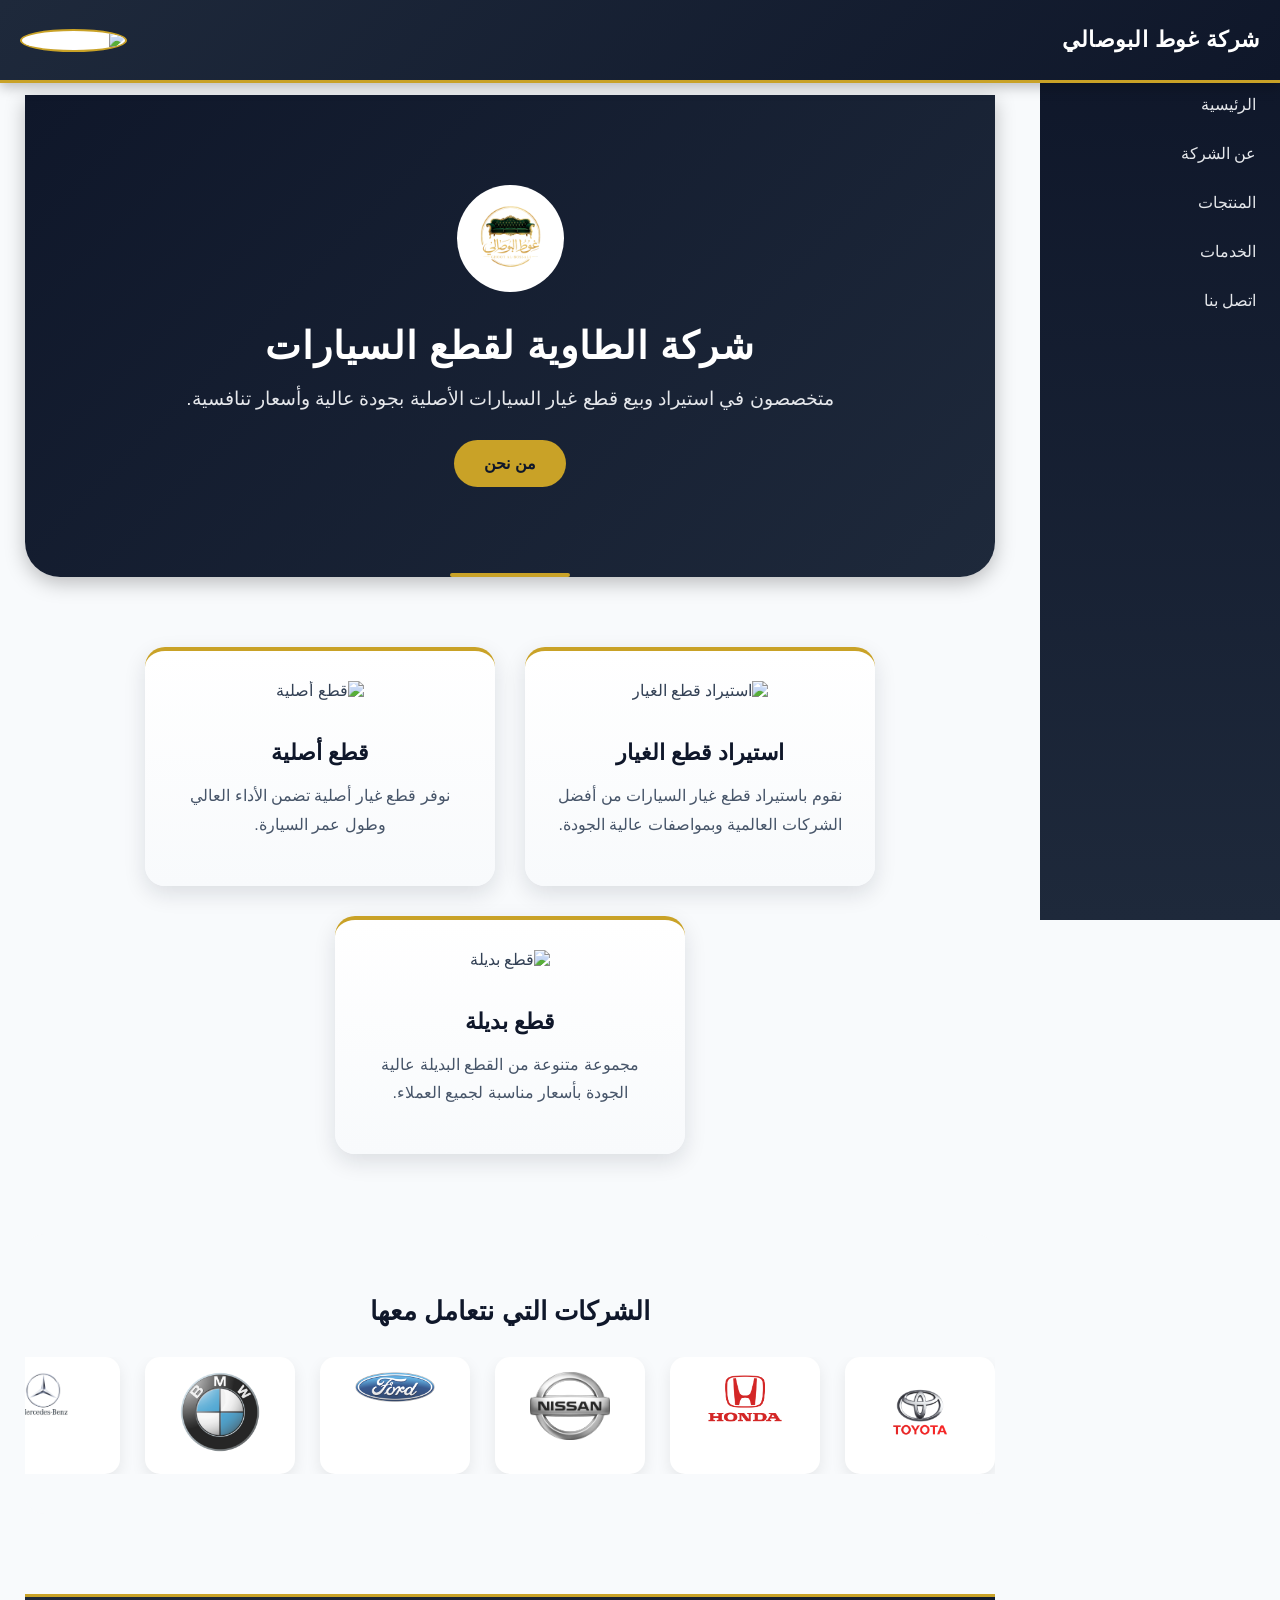
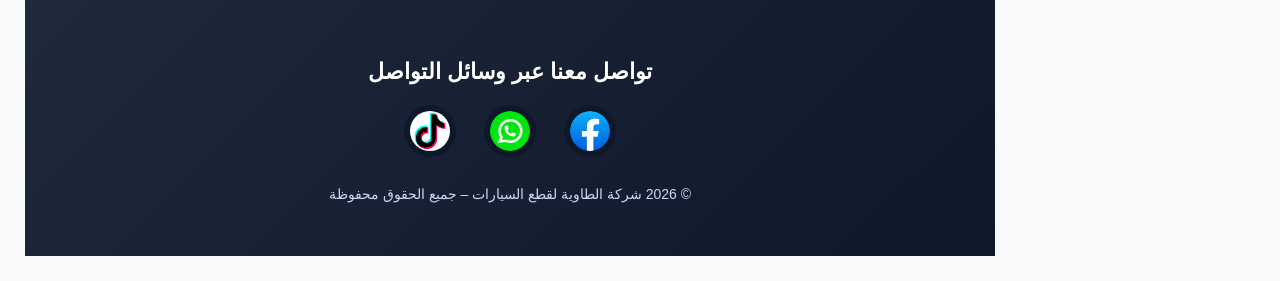
==== index.html @ a3eb8c00 "16" ====
<!DOCTYPE html>
<html lang="ar" dir="rtl">
<head>
  <meta charset="UTF-8">

  <meta name="viewport" content="width=device-width, initial-scale=1.0">

  <title>الرئيسية | شركة الطاوية لقطع السيارات</title>

  <meta name="description" content="شركة الطاوية متخصصة في استيراد وبيع قطع غيار السيارات الأصلية وبجودة عالية وأسعار منافسة في ليبيا.">

  <meta name="keywords" content="الطاوية, قطع سيارات, قطع غيار, استيراد قطع غيار, قطع أصلية, سيارات, ليبيا">

  <meta name="author" content="محمد">

  <link rel="icon" type="image/png" href="images/logo.png">

  <!-- Open Graph -->
  <meta property="og:title" content="شركة الطاوية لقطع السيارات">
  <meta property="og:description" content="شركة الطاوية لاستيراد وبيع قطع غيار السيارات في ليبيا.">
  <meta property="og:image" content="images/logo.png">
  <meta property="og:url" content="https://mateamohammed019-cloud.github.io/Al-Tawiya/">
  <meta property="og:type" content="website">

  <link rel="stylesheet" href="style.css">

  <style>
    /* ===== القسم الترحيبي ===== */
    .hero {
      background: linear-gradient(135deg, #0f172a, #1e293b);
      color: white;
      text-align: center;
      padding: 90px 20px;
      border-radius: 0 0 35px 35px;
      box-shadow: 0 6px 20px rgba(0,0,0,0.25);
      position: relative;
    }

    .hero::after {
      content: "";
      position: absolute;
      bottom: 0;
      left: 50%;
      transform: translateX(-50%);
      width: 120px;
      height: 4px;
      background: #c9a227;
      border-radius: 2px;
    }

    .hero img {
      width: 95px;
      height: 95px;
      margin-bottom: 18px;
      background: white;
      border-radius: 50%;
      padding: 6px;
    }

    .hero h1 {
      font-size: 38px;
      margin: 10px 0;
      font-weight: bold;
      letter-spacing: 1px;
    }

    .hero p {
      font-size: 19px;
      margin-bottom: 30px;
      color: #e5e7eb;
    }

    .hero button {
      background: #c9a227;
      color: #0f172a;
      border: none;
      padding: 14px 30px;
      font-size: 16px;
      border-radius: 30px;
      cursor: pointer;
      font-weight: bold;
      transition: 0.3s;
    }

    .hero button:hover {
      background: #eab308;
      transform: scale(1.07);
    }

    /* ===== الخدمات ===== */
    .services {
      display: flex;
      justify-content: center;
      gap: 30px;
      flex-wrap: wrap;
      margin: 70px auto;
      max-width: 1100px;
    }

    .service-card {
      background: linear-gradient(180deg, #ffffff, #f8fafc);
      border-radius: 20px;
      box-shadow: 0 8px 22px rgba(15,23,42,0.12);
      padding: 30px 25px;
      width: 300px;
      text-align: center;
      transition: 0.35s;
      border-top: 4px solid #c9a227;
    }

    .service-card:hover {
      transform: translateY(-10px);
      box-shadow: 0 14px 32px rgba(15,23,42,0.2);
    }

    .service-card img {
      width: 65px;
      height: 65px;
      margin-bottom: 18px;
    }

    .service-card h3 {
      color: #0f172a;
      margin-bottom: 12px;
      font-size: 22px;
    }

    .service-card p {
      color: #475569;
      font-size: 16px;
      line-height: 1.8;
    }

    /* ===== بانر التواصل ===== */
    .contact-banner {
      background: linear-gradient(135deg, #1e293b, #0f172a);
      color: white;
      text-align: center;
      padding: 40px 20px;
      margin-top: 80px;
      border-top: 3px solid #c9a227;
    }

    .contact-banner h3 {
      margin-bottom: 20px;
      font-size: 22px;
    }

    .social-links a {
      margin: 0 12px;
      display: inline-block;
    }

    .social-links img {
      width: 40px;
      height: 40px;
      border-radius: 50%;
      background: #0f172a;
      padding: 6px;
      transition: 0.3s;
    }

    .social-links img:hover {
      background: #c9a227;
      transform: scale(1.15);
    }

    .contact-banner p {
      margin-top: 25px;
      font-size: 14px;
      color: #cbd5f5;
    }
  /* ===== الشركات (حركة تلقائية بدون تكرار) ===== */
.brands {
  text-align: center;
  margin-top: 80px;
  padding: 40px 0;
  background: #f8fafc;
  border-radius: 20px;
  overflow: hidden;
}

.brands h2 {
  font-size: 26px;
  color: #0f172a;
  margin-bottom: 30px;
}

/* الحاوية */
.brands-slider {
  width: 100%;
  overflow: hidden;
  position: relative;
}

/* المسار */
.brands-track {
  display: flex;
  gap: 25px;
  width: max-content;
  animation: scrollBrands 10s linear infinite;
}

/* الكروت */
.brand-card {
  background: white;
  padding: 15px;
  border-radius: 15px;
  box-shadow: 0 6px 15px rgba(0,0,0,0.08);
  min-width: 120px;
  transition: 0.3s;
}

/* الصورة */
.brand-card img {
  width: 80px;
  height: auto;
  opacity: 0.85;
  transition: 0.3s;
}

/* تأثير hover */
.brand-card:hover {
  transform: translateY(-5px);
  box-shadow: 0 12px 25px rgba(0,0,0,0.15);
}

.brand-card:hover img {
  opacity: 1;
  transform: scale(1.1);
}

/* الحركة */
@keyframes scrollBrands {
  0% {
    transform: translateX(100%);
  }
  100% {
    transform: translateX(-100%);
  }
}

/* إيقاف الحركة عند المرور (اختياري) */
.brands-track:hover {
  animation-play-state: paused;
}
  </style>
</head>

<body>

  <div id="navbar"></div>
  <div id="sidebar-container"></div>

  <div class="content">

    <!-- الترحيب -->
    <section class="hero">
      <img src="images/logo.png" alt="شعار شركة الطاوية">
      <h1>شركة الطاوية لقطع السيارات</h1>
      <p>متخصصون في استيراد وبيع قطع غيار السيارات الأصلية بجودة عالية وأسعار تنافسية.</p>
      <button onclick="window.location.href='pages/cotactus.html'">
        من نحن
      </button>
    </section>

    <!-- الخدمات -->
    <section class="services">

      <div class="service-card">
        <img src="images/1.png" alt="استيراد قطع الغيار">
        <h3>استيراد قطع الغيار</h3>
        <p>نقوم باستيراد قطع غيار السيارات من أفضل الشركات العالمية وبمواصفات عالية الجودة.</p>
      </div>

      <div class="service-card">
        <img src="images/2.png" alt="قطع أصلية">
        <h3>قطع أصلية</h3>
        <p>نوفر قطع غيار أصلية تضمن الأداء العالي وطول عمر السيارة.</p>
      </div>

      <div class="service-card">
        <img src="images/3.png" alt="قطع بديلة">
        <h3>قطع بديلة</h3>
        <p>مجموعة متنوعة من القطع البديلة عالية الجودة بأسعار مناسبة لجميع العملاء.</p>
      </div>

    </section>
<section class="brands">
  <h2>الشركات التي نتعامل معها</h2>

  <div class="brands-slider">
    <div class="brands-track">
      <div class="brand-card"><img src="images/toyota.png" alt="Toyota"></div>
      <div class="brand-card"><img src="images/honda.png" alt="Honda"></div>
      <div class="brand-card"><img src="images/nissan.png" alt="Nissan"></div>
      <div class="brand-card"><img src="images/ford.png" alt="Ford"></div>
      <div class="brand-card"><img src="images/bmw.png" alt="BMW"></div>
      <div class="brand-card"><img src="images/mercedes.png" alt="Mercedes"></div>
      <div class="brand-card"><img src="images/Hyundai.png" alt="Hyundai"></div>
      <div class="brand-card"><img src="images/Mitsubishi.png" alt="Mitsubishi"></div>
      <div class="brand-card"><img src="images/Chevrolet.png" alt="Chevrolet"></div>
      <div class="brand-card"><img src="images/Kia.png" alt="Kia"></div>
      <div class="brand-card"><img src="images/audi.png" alt="Audi"></div>
      <div class="brand-card"><img src="images/mazda.png" alt="Mazda"></div>
      <div class="brand-card"><img src="images/lexus.png" alt="Lexus"></div>
      <div class="brand-card"><img src="images/infiniti.png" alt="Infiniti"></div>
      <div class="brand-card"><img src="images/volvo.png" alt="Volvo"></div>

    </div>
  </div>
</section>
    <!-- التواصل -->
    <section class="contact-banner">
      <h3>تواصل معنا عبر وسائل التواصل</h3>

      <div class="social-links">
        <a href="#" target="_blank">
          <img src="images/facebook.png" alt="Facebook">
        </a>
        <a href="#" target="_blank">
          <img src="images/whatsapp.webp" alt="WhatsApp">
        </a>
        <a href="#" target="_blank">
          <img src="images/tiktok.png" alt="TikTok">
        </a>
      </div>

      <p>© 2026 شركة الطاوية لقطع السيارات – جميع الحقوق محفوظة</p>
    </section>

  </div>

  <script src="script.js"></script>
</body>
</html>
---- style.css ----
body {
    margin: 0;
    font-family: "Tajawal", sans-serif;
    background-color: #f8fafc;
    color: #334155;
}

/* ===== الشريط العلوي ===== */
.d1 {
    display: flex;
    align-items: center;
    justify-content: space-between;
    background: linear-gradient(135deg, #1e293b, #0f172a);
    color: white;
    padding: 10px 20px;
    position: fixed;
    top: 0;
    right: 0;
    left: 0;
    height: 60px;
    z-index: 1002;
    box-shadow: 0 4px 12px rgba(0,0,0,0.25);
    border-bottom: 3px solid #c9a227;
}

.d1 button {
    background: none;
    border: none;
    color: #facc15;
    font-size: 26px;
    cursor: pointer;
    display: none;
}

.h1 {
    margin: 0;
    font-size: 22px;
    font-weight: bold;
    letter-spacing: 0.5px;
}

/* ===== شعار الشركة ===== */
#im1 {
    width: 48px;
    height: 48px;
    border-radius: 50%;
    border: 2px solid #c9a227;
    background: white;
}

/* ===== القائمة الجانبية ===== */
.sidebar {
    position: fixed;
    top: 60px;
    right: 0;
    width: 240px;
    height: calc(100% - 60px);
    background: linear-gradient(180deg, #0f172a, #1e293b);
    color: white;
    padding-top: 20px;
    transition: transform 0.3s ease;
    z-index: 1001;
    overflow-y: auto;
}

.close-btn {
    position: absolute;
    top: 10px;
    left: 10px;
    font-size: 28px;
    background: none;
    border: none;
    color: #facc15;
    cursor: pointer;
    display: none;
}

.sidebar a {
    display: block;
    padding: 15px 20px;
    color: #e5e7eb;
    text-decoration: none;
    font-size: 16px;
    border-right: 4px solid transparent;
    transition: 0.3s;
}

.sidebar a:hover {
    background-color: rgba(255,255,255,0.08);
    border-right: 4px solid #c9a227;
    color: #ffffff;
}

/* ===== المحتوى ===== */
.content {
    margin-top: 70px;
    margin-right: 260px;
    padding: 25px;
}

/* ===== الخلفية الشفافة ===== */
.overlay {
    display: none;
    position: fixed;
    top: 0;
    right: 0;
    width: 100%;
    height: 100%;
    background: rgba(15,23,42,0.55);
    z-index: 1000;
}

/* ===== الهاتف ===== */
@media (max-width: 768px) {
    .sidebar {
        transform: translateX(100%);
        top: 0;
        height: 100%;
        padding-top: 80px;
    }

    .sidebar.show {
        transform: translateX(0);
    }

    .d1 button {
        display: block;
    }

    .content {
        margin-right: 0;
    }

    .overlay.show {
        display: block;
    }

    .close-btn {
        display: block;
    }
}
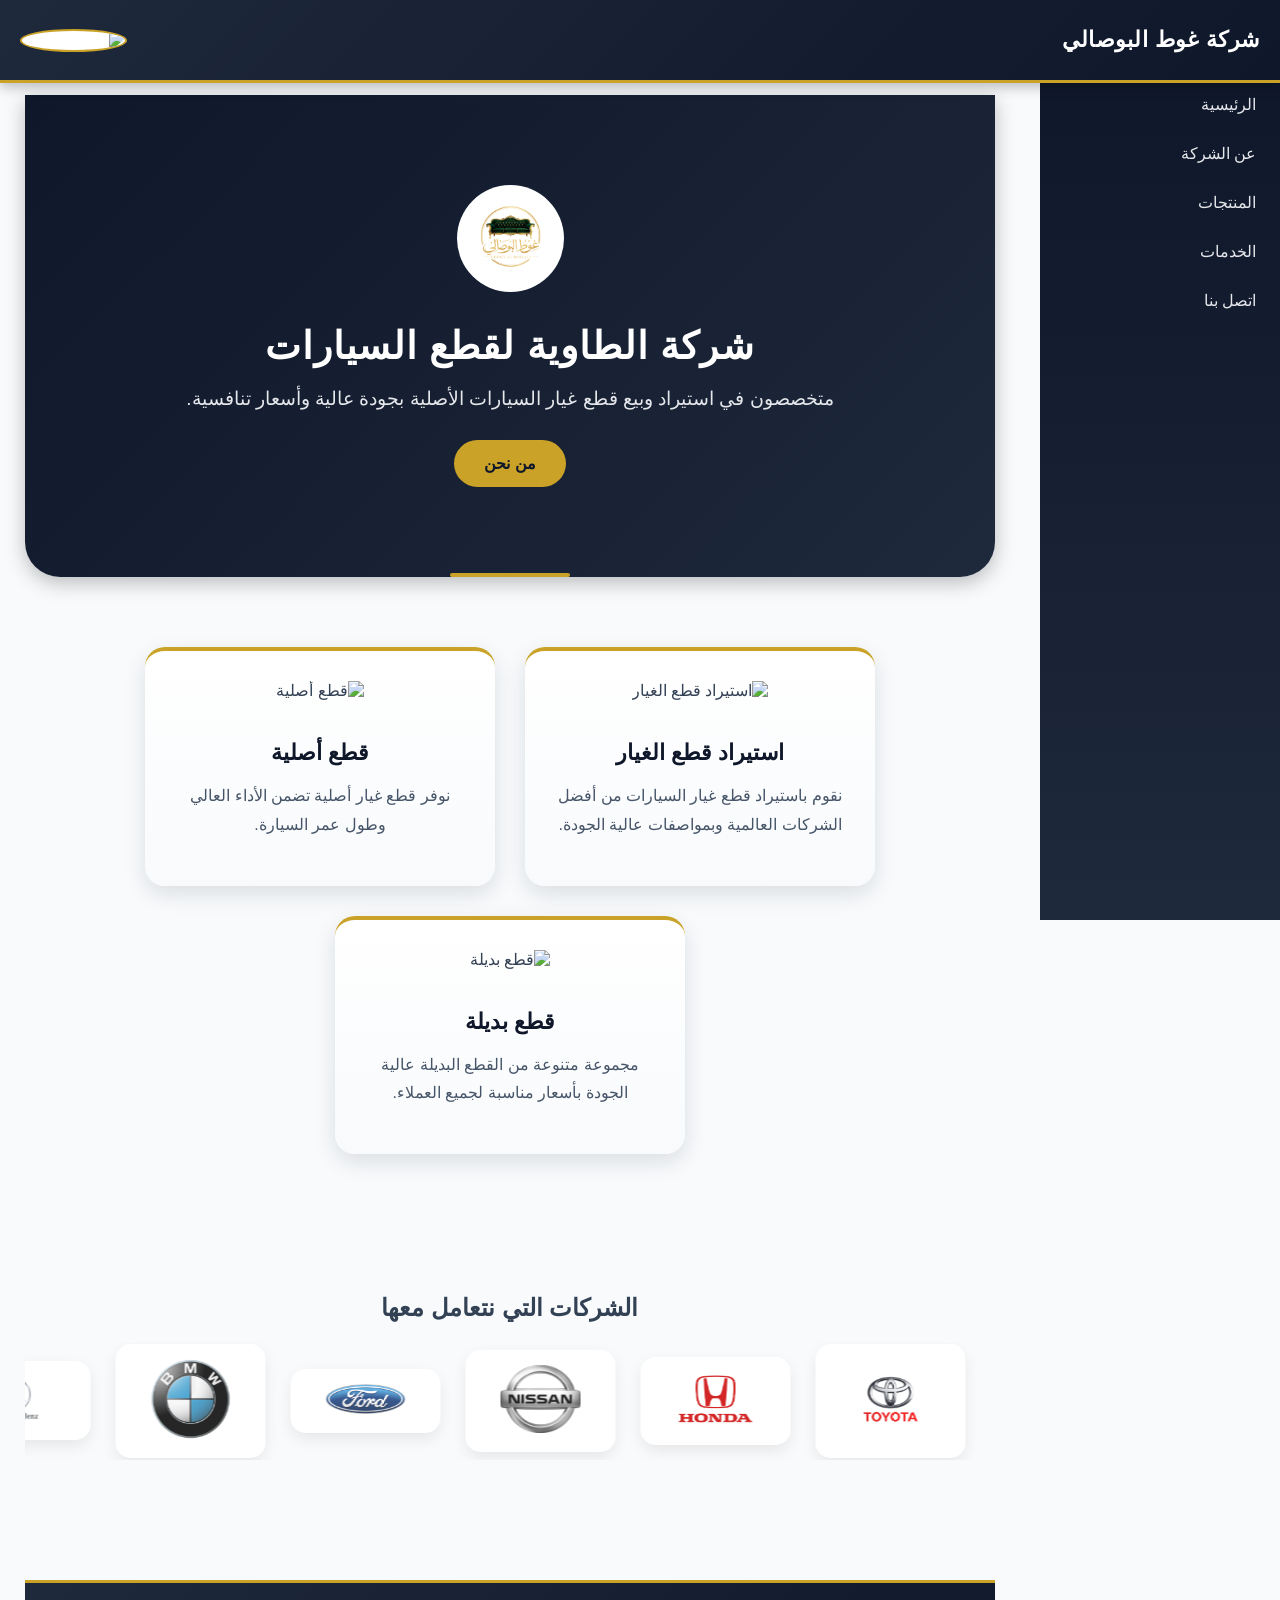
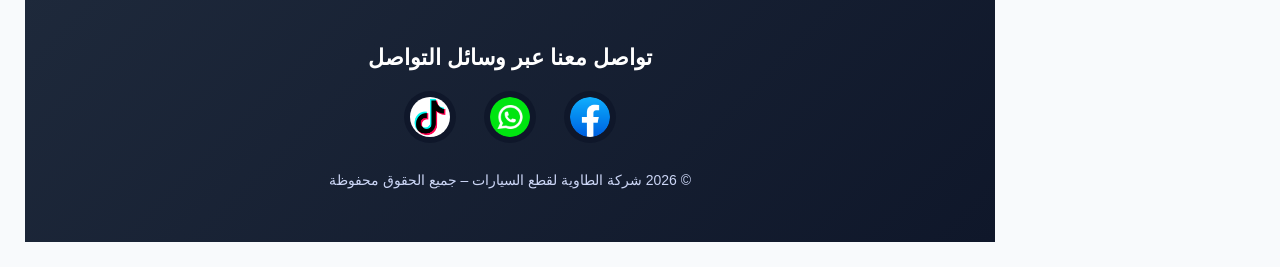
==== commit 4a8c5bbf: "19" ====
--- a/index.html
+++ b/index.html
@@ -170,7 +170,7 @@
       font-size: 14px;
       color: #cbd5f5;
     }
-  /* ===== الشركات (حركة تلقائية بدون تكرار) ===== */
+ /* ===== الشركات (حركة سلسة بدون فراغ) ===== */
 .brands {
   text-align: center;
   margin-top: 80px;
@@ -180,69 +180,35 @@
   overflow: hidden;
 }
 
-.brands h2 {
-  font-size: 26px;
-  color: #0f172a;
-  margin-bottom: 30px;
-}
-
-/* الحاوية */
 .brands-slider {
+  overflow: hidden;
   width: 100%;
-  overflow: hidden;
-  position: relative;
-}
-
-/* المسار */
+}
+
 .brands-track {
   display: flex;
   gap: 25px;
-  width: max-content;
-  animation: scrollBrands 10s linear infinite;
-}
-
-/* الكروت */
+  align-items: center;
+  will-change: transform;
+}
+
 .brand-card {
   background: white;
   padding: 15px;
   border-radius: 15px;
   box-shadow: 0 6px 15px rgba(0,0,0,0.08);
   min-width: 120px;
-  transition: 0.3s;
-}
-
-/* الصورة */
+}
+
 .brand-card img {
   width: 80px;
-  height: auto;
   opacity: 0.85;
   transition: 0.3s;
-}
-
-/* تأثير hover */
-.brand-card:hover {
-  transform: translateY(-5px);
-  box-shadow: 0 12px 25px rgba(0,0,0,0.15);
 }
 
 .brand-card:hover img {
   opacity: 1;
   transform: scale(1.1);
-}
-
-/* الحركة */
-@keyframes scrollBrands {
-  0% {
-    transform: translateX(100%);
-  }
-  100% {
-    transform: translateX(-100%);
-  }
-}
-
-/* إيقاف الحركة عند المرور (اختياري) */
-.brands-track:hover {
-  animation-play-state: paused;
 }
   </style>
 </head>
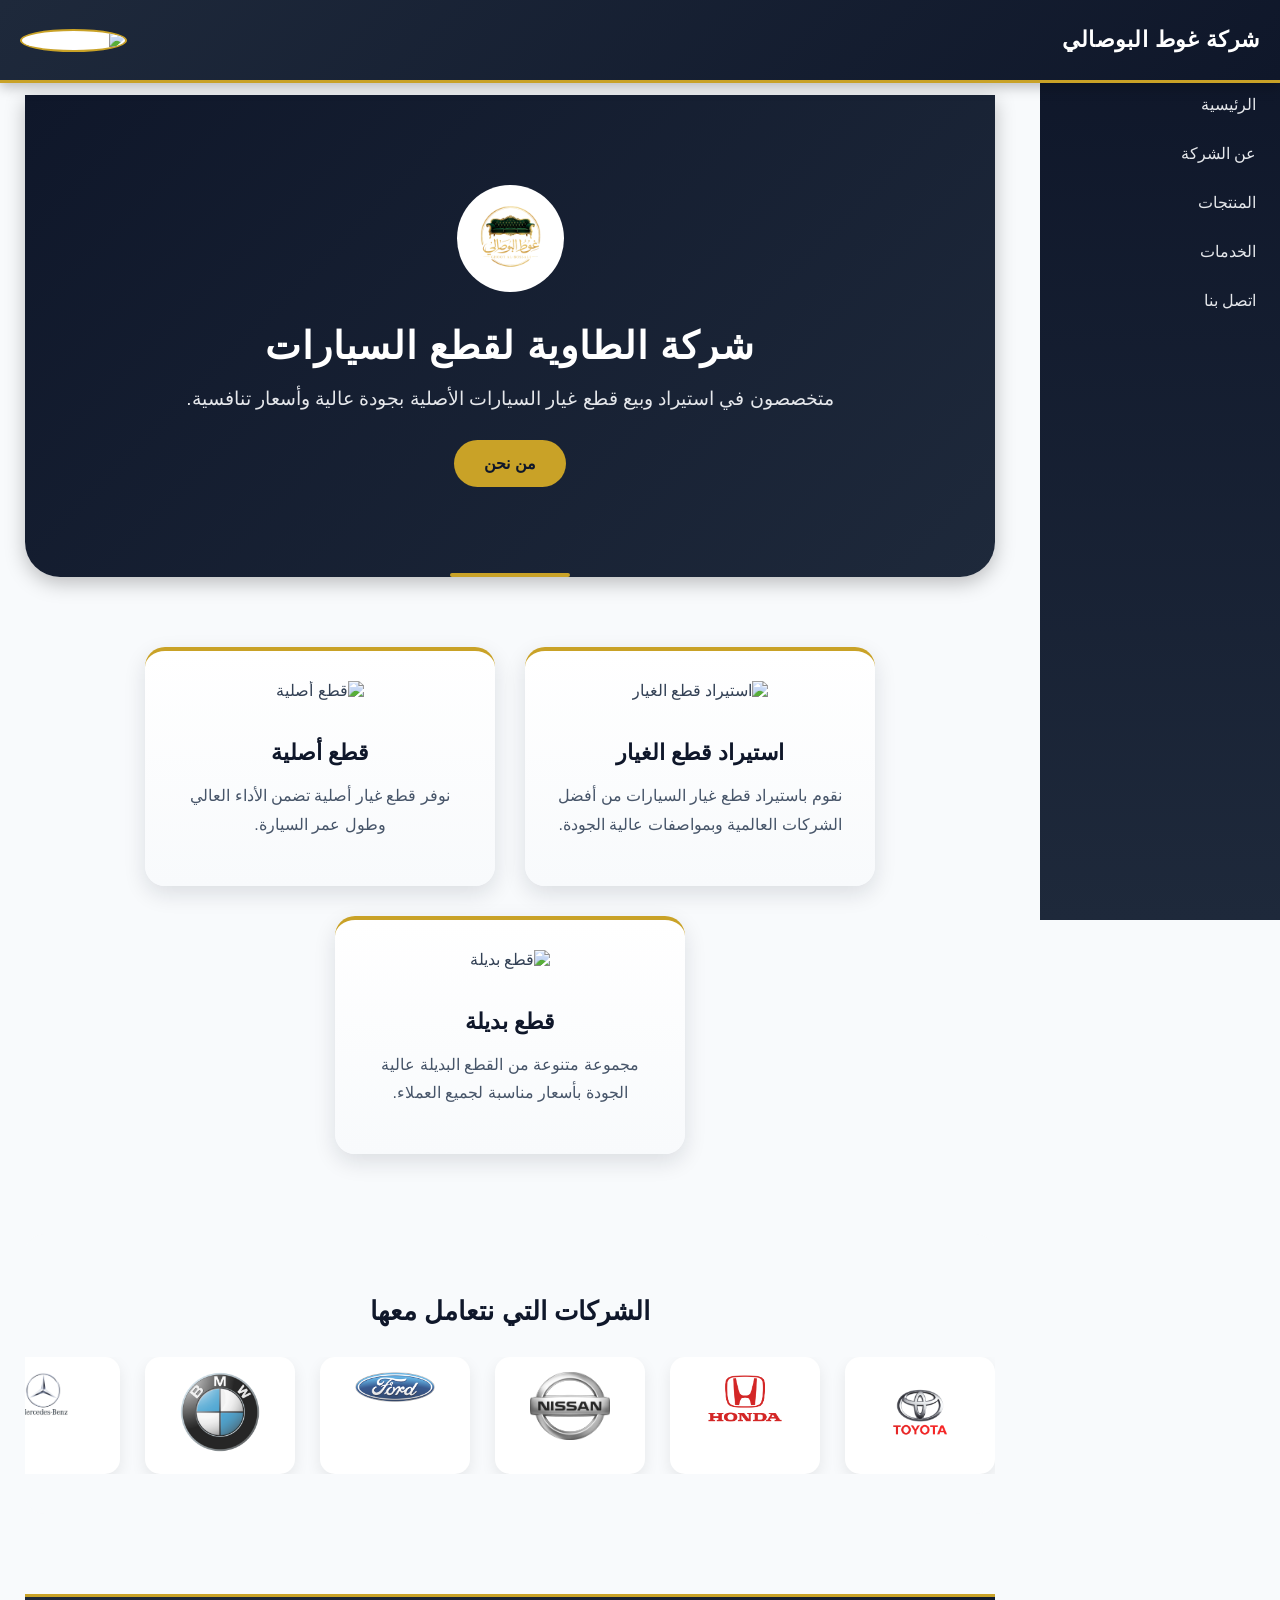
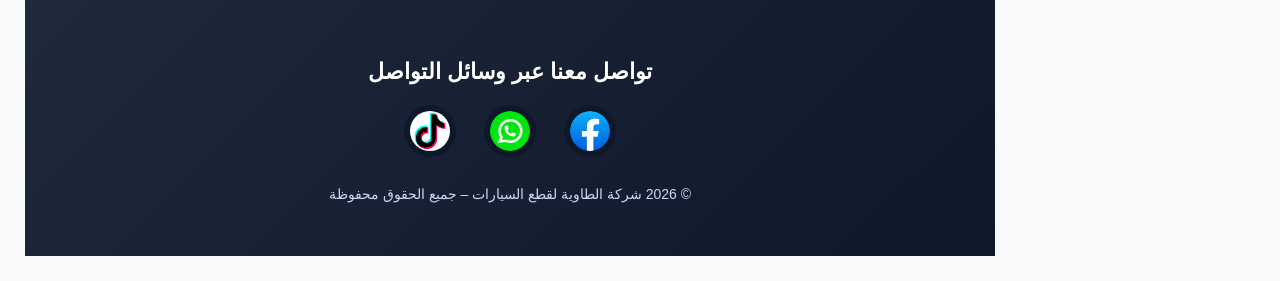
==== commit 1ca02406: "24" ====
--- a/index.html
+++ b/index.html
@@ -170,7 +170,7 @@
       font-size: 14px;
       color: #cbd5f5;
     }
- /* ===== الشركات (حركة سلسة بدون فراغ) ===== */
+  /* ===== الشركات (حركة تلقائية بدون تكرار) ===== */
 .brands {
   text-align: center;
   margin-top: 80px;
@@ -180,35 +180,69 @@
   overflow: hidden;
 }
 
+.brands h2 {
+  font-size: 26px;
+  color: #0f172a;
+  margin-bottom: 30px;
+}
+
+/* الحاوية */
 .brands-slider {
+  width: 100%;
   overflow: hidden;
-  width: 100%;
-}
-
+  position: relative;
+}
+
+/* المسار */
 .brands-track {
   display: flex;
   gap: 25px;
-  align-items: center;
-  will-change: transform;
-}
-
+  width: max-content;
+  animation: scrollBrands 12s linear infinite;
+}
+
+/* الكروت */
 .brand-card {
   background: white;
   padding: 15px;
   border-radius: 15px;
   box-shadow: 0 6px 15px rgba(0,0,0,0.08);
   min-width: 120px;
-}
-
+  transition: 0.3s;
+}
+
+/* الصورة */
 .brand-card img {
   width: 80px;
+  height: auto;
   opacity: 0.85;
   transition: 0.3s;
+}
+
+/* تأثير hover */
+.brand-card:hover {
+  transform: translateY(-5px);
+  box-shadow: 0 12px 25px rgba(0,0,0,0.15);
 }
 
 .brand-card:hover img {
   opacity: 1;
   transform: scale(1.1);
+}
+
+/* الحركة */
+@keyframes scrollBrands {
+  0% {
+    transform: translateX(100%);
+  }
+  100% {
+    transform: translateX(-100%);
+  }
+}
+
+/* إيقاف الحركة عند المرور (اختياري) */
+.brands-track:hover {
+  animation-play-state: paused;
 }
   </style>
 </head>
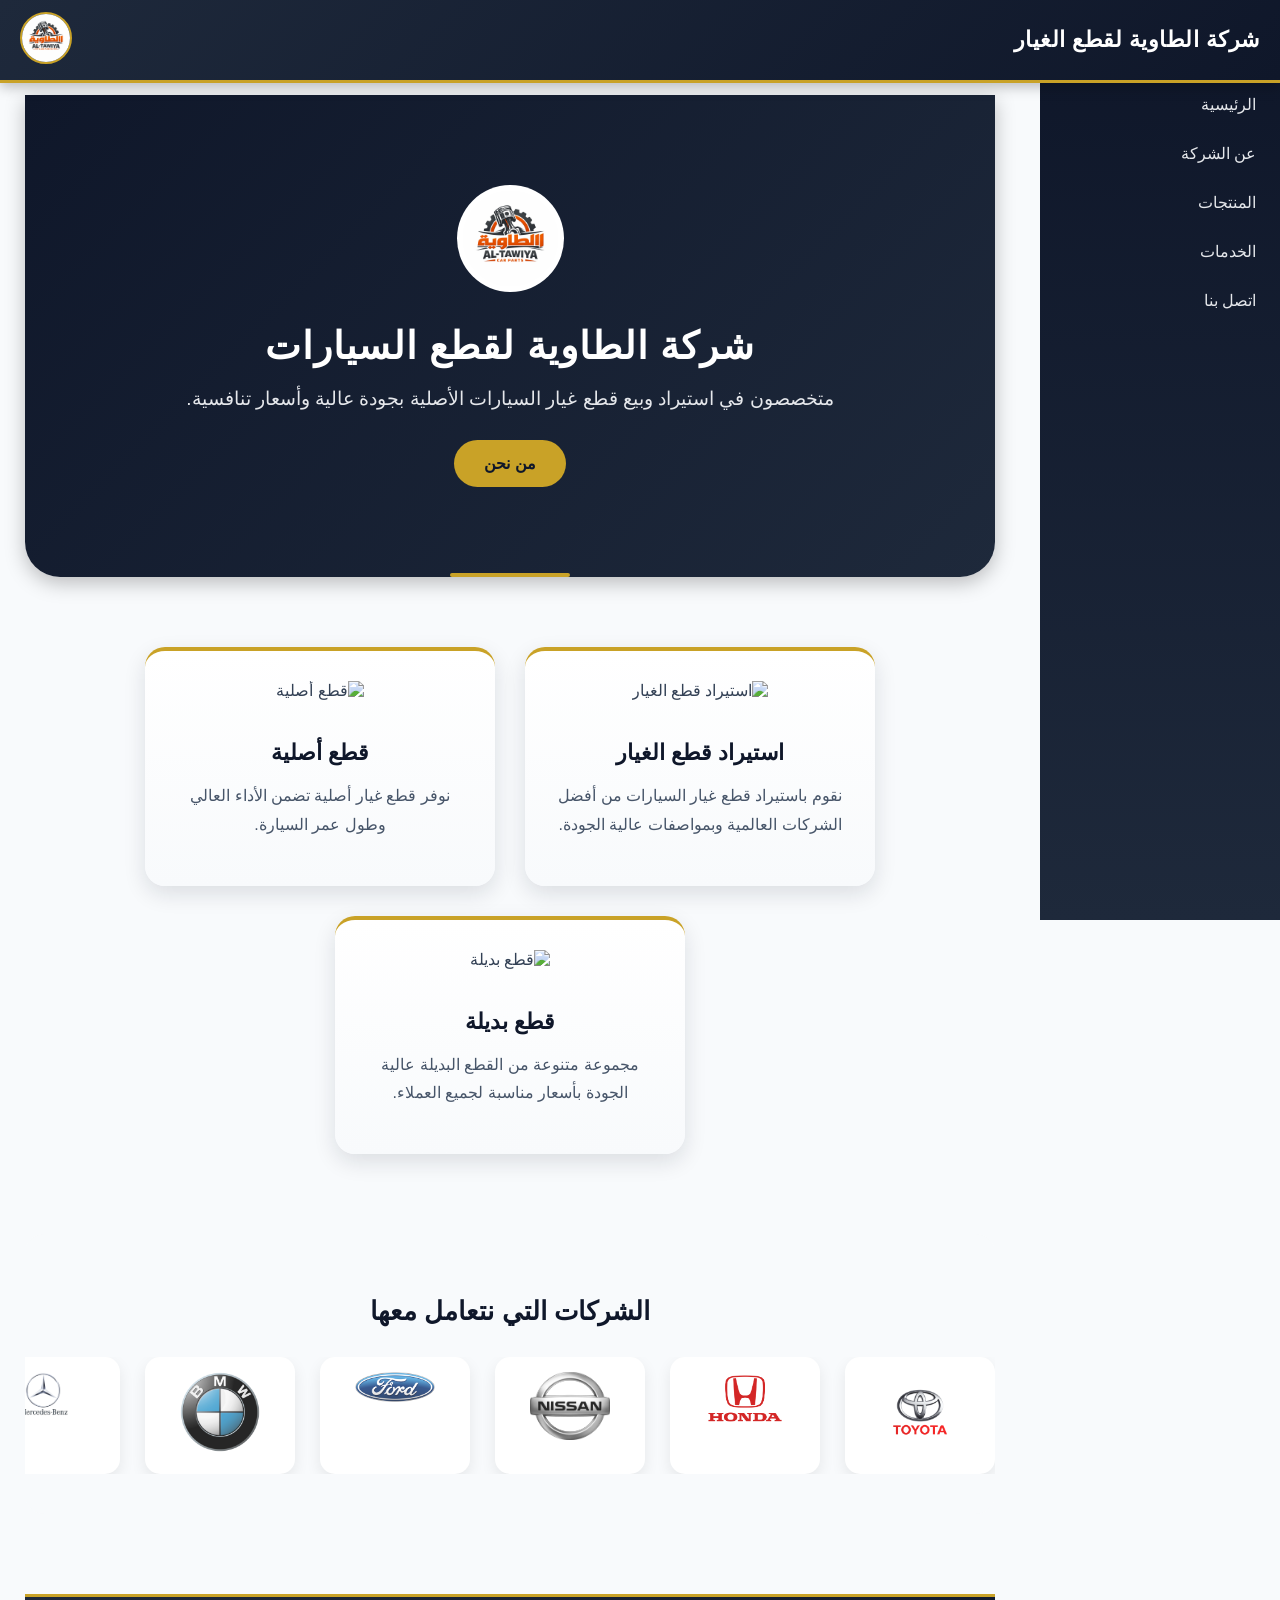
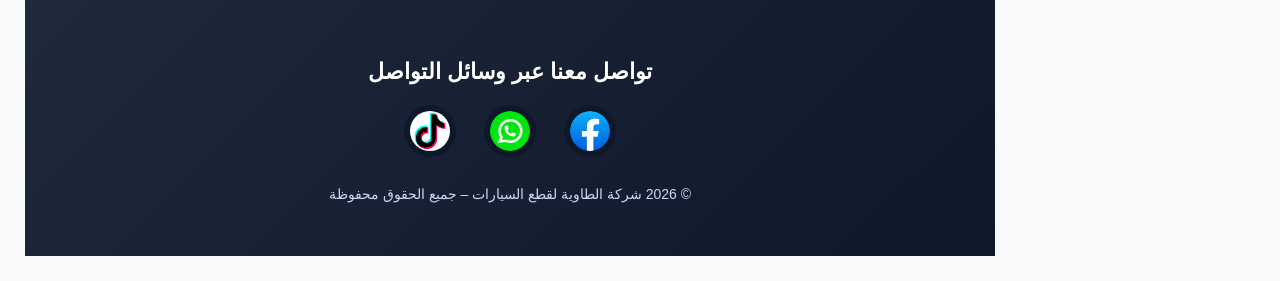
==== commit d80ed453: "Increase animation duration for brands track" ====
--- a/index.html
+++ b/index.html
@@ -198,7 +198,7 @@
   display: flex;
   gap: 25px;
   width: max-content;
-  animation: scrollBrands 12s linear infinite;
+  animation: scrollBrands 25s linear infinite;
 }
 
 /* الكروت */
@@ -333,4 +333,4 @@
 
   <script src="script.js"></script>
 </body>
-</html>+</html>
